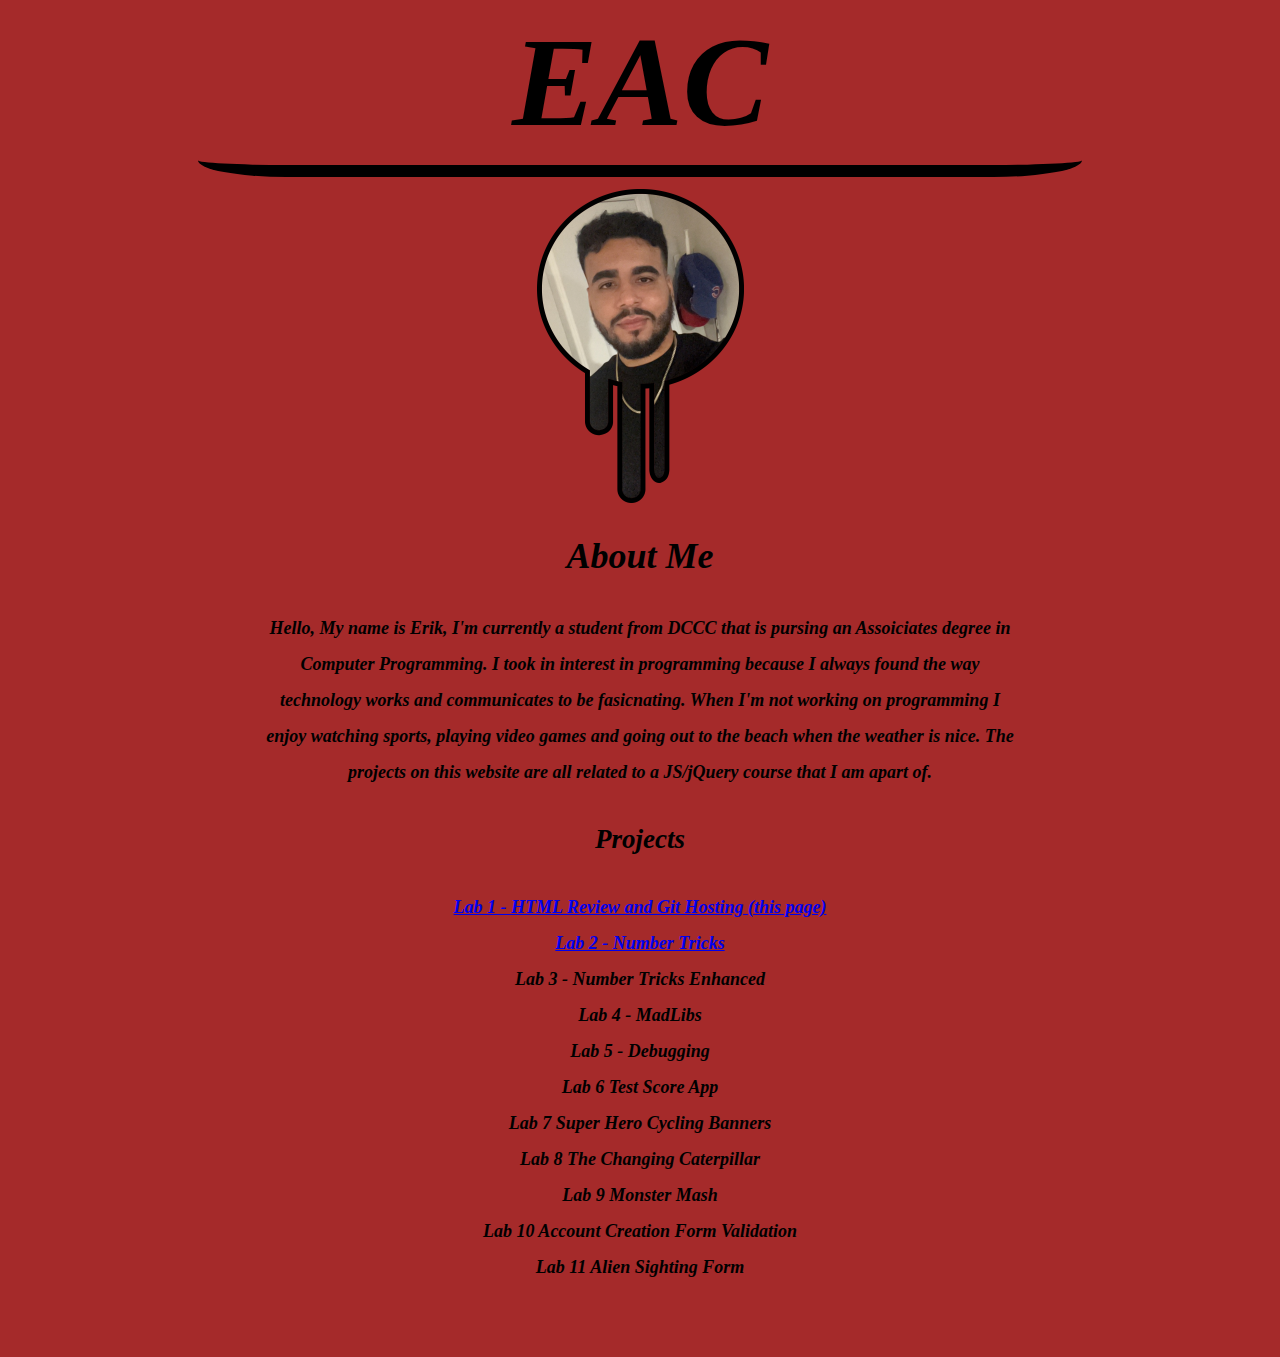
==== index.html @ 5637ac67 "Update index.html" ====
<!DOCTYPE html>
<html lang="en">

<head>
  <meta charset="UTF-8">
  <meta name="viewport" content="width=device-width, initial-scale=1.0">
  <link rel="stylesheet" href="stylesheet.css">
  <title>EAC</title>
</head>

<body>

  <header class="line">
    <h1>EAC</h1>
  </header>


  <div id="meimg">
    <img id="id" src="img/jr.png" alt="Picofme">
  </div>

  <div id="info">
    <h1>About Me</h1>

    <div id="txt">
      <p>
        Hello, My name is Erik, I'm currently a student from DCCC that is pursing an Assoiciates degree in Computer
        Programming. I took in interest in programming because I always found the way technology works and communicates
        to be fasicnating.
        When I'm not working on programming I enjoy watching sports, playing video games and going out to the beach when
        the weather is nice.
        The projects on this website are all related to a JS/jQuery course that I am apart of.



      </p>


      <div id="projectlist" class="project">
        <h2>Projects</h2>

        <a href="https://eac00.github.io/Portfolio/"><div class="project">Lab 1 - HTML Review and Git Hosting (this page)</div>
        </a>

        <a href="https://eac00.github.io/numberTricks/"><div class="project"><div class="project">Lab 2 - Number Tricks</div>
        </a>

        <div class="project">Lab 3 - Number Tricks Enhanced</div>
        </a>

        <div class="project">Lab 4 - MadLibs</div>
        </a>

        <div class="project">Lab 5 - Debugging</div>
        </a>

        <div class="project">Lab 6 Test Score App</div>
        </a>

        <div class="project">Lab 7 Super Hero Cycling Banners</div>
        </a>

        <div class="project">Lab 8 The Changing Caterpillar</div>
        </a>

        <div class="project"> Lab 9 Monster Mash</div>
        </a>

        <div class="project">Lab 10 Account Creation Form Validation</div>
        </a>

        <div class="project">Lab 11 Alien Sighting Form</div>
        </a>

      </div>


</body>

</html>
---- stylesheet.css ----
:root {
  font-family: 'Times New Roman', Times, serif;
  background-color: brown;
  text-emphasis-color: black;
  border-color: black;
}

header {
  padding-top: 0%;
  margin-top: 0%;
  text-align: center;
  font-size: 5vw;
  font-style: italic;
  font-weight: bold;

}

h1 {
  margin-top: 1%;
  margin-bottom: 1%;

}

body {
  padding-bottom: 5%;
}

.line {
  width: 70%;
  margin-left: auto;
  margin-right: auto;
  border-bottom-style: solid;
  border-bottom-width: 1vw;
  border-radius: 10%;
}

#info {
  text-align: center;
  font-style: italic;
  font-size: large;
  line-height: 2;
}

#meimg {
  text-align: center;
  margin-top: 1%;

}

#Picofme {
  width: 0.5px;
  height: 0.5px;
  border-radius: 50%;
  border-style: solid;

}

#txt {
  font-style: italic;
  font-size: large;
  text-align: center;
  font-weight: bold;
  margin-left: auto;
  margin-right: auto;
  padding-left: 20%;
  padding-right: 20%;
}

#project {
  background-color: black;
  border-bottom: 1vw;
}
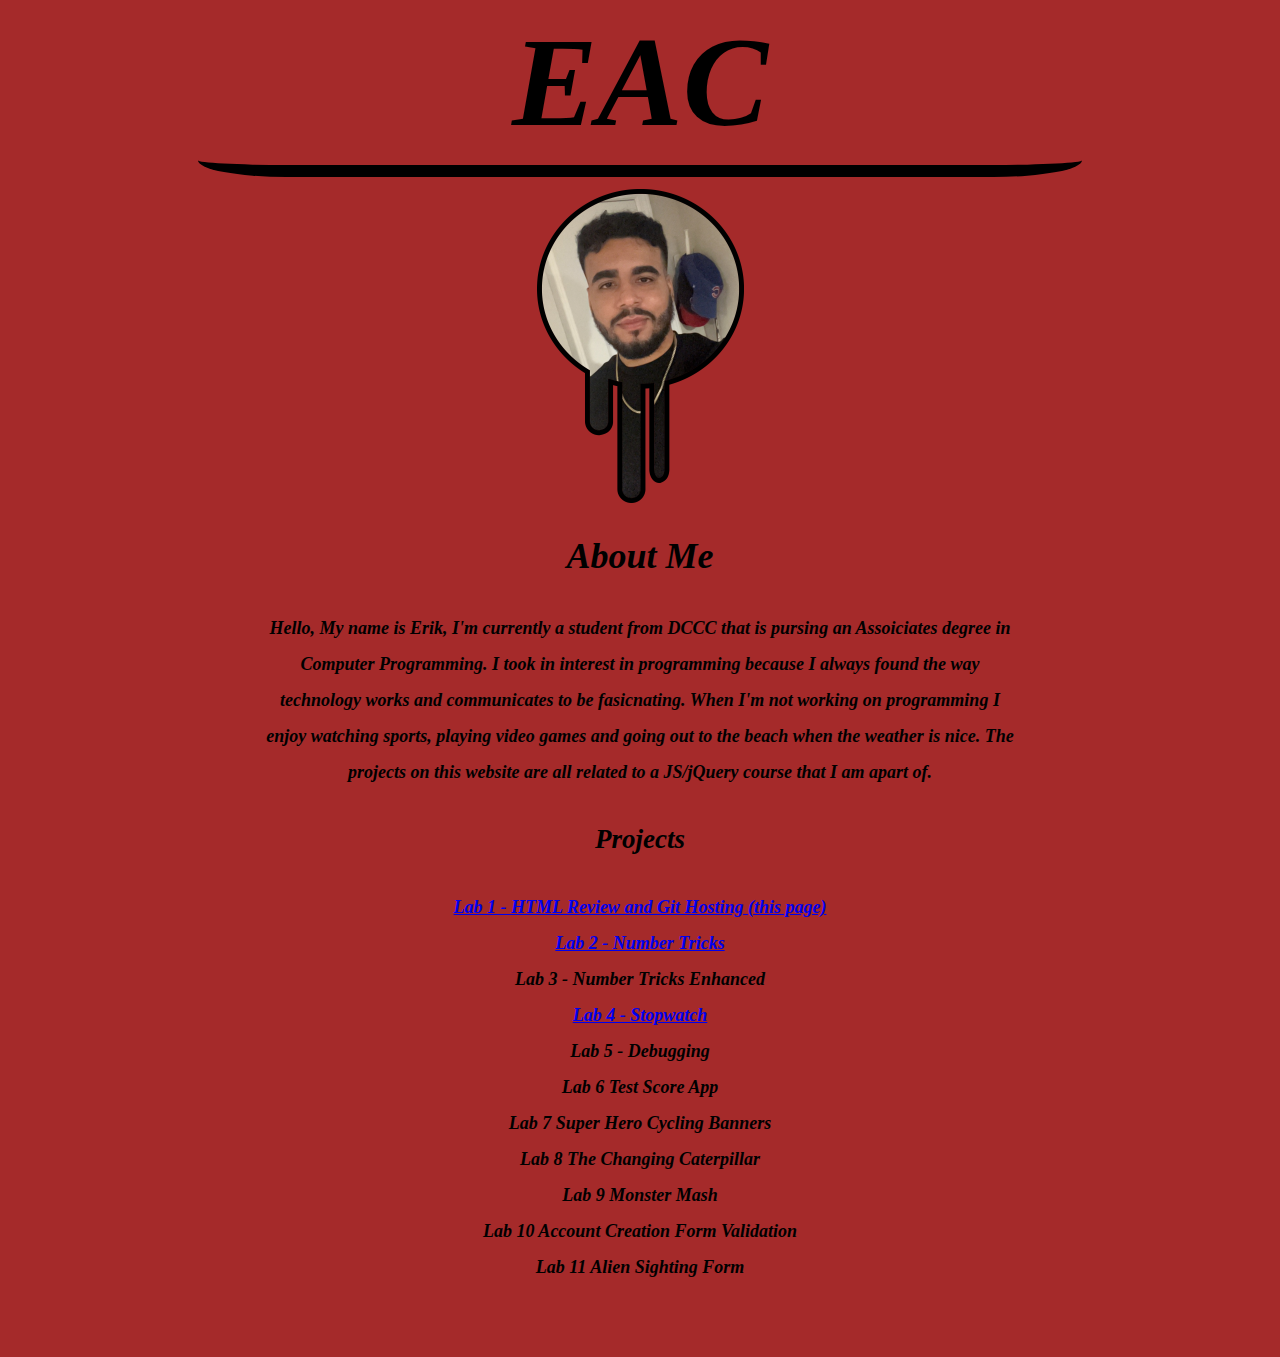
==== commit fc0491ab: "Update index.html" ====
--- a/index.html
+++ b/index.html
@@ -48,7 +48,7 @@
         <div class="project">Lab 3 - Number Tricks Enhanced</div>
         </a>
 
-        <div class="project">Lab 4 - MadLibs</div>
+        <a href="https://eac00.github.io/StopWatch/"><div class="project">Lab 4 - Stopwatch</div>
         </a>
 
         <div class="project">Lab 5 - Debugging</div>
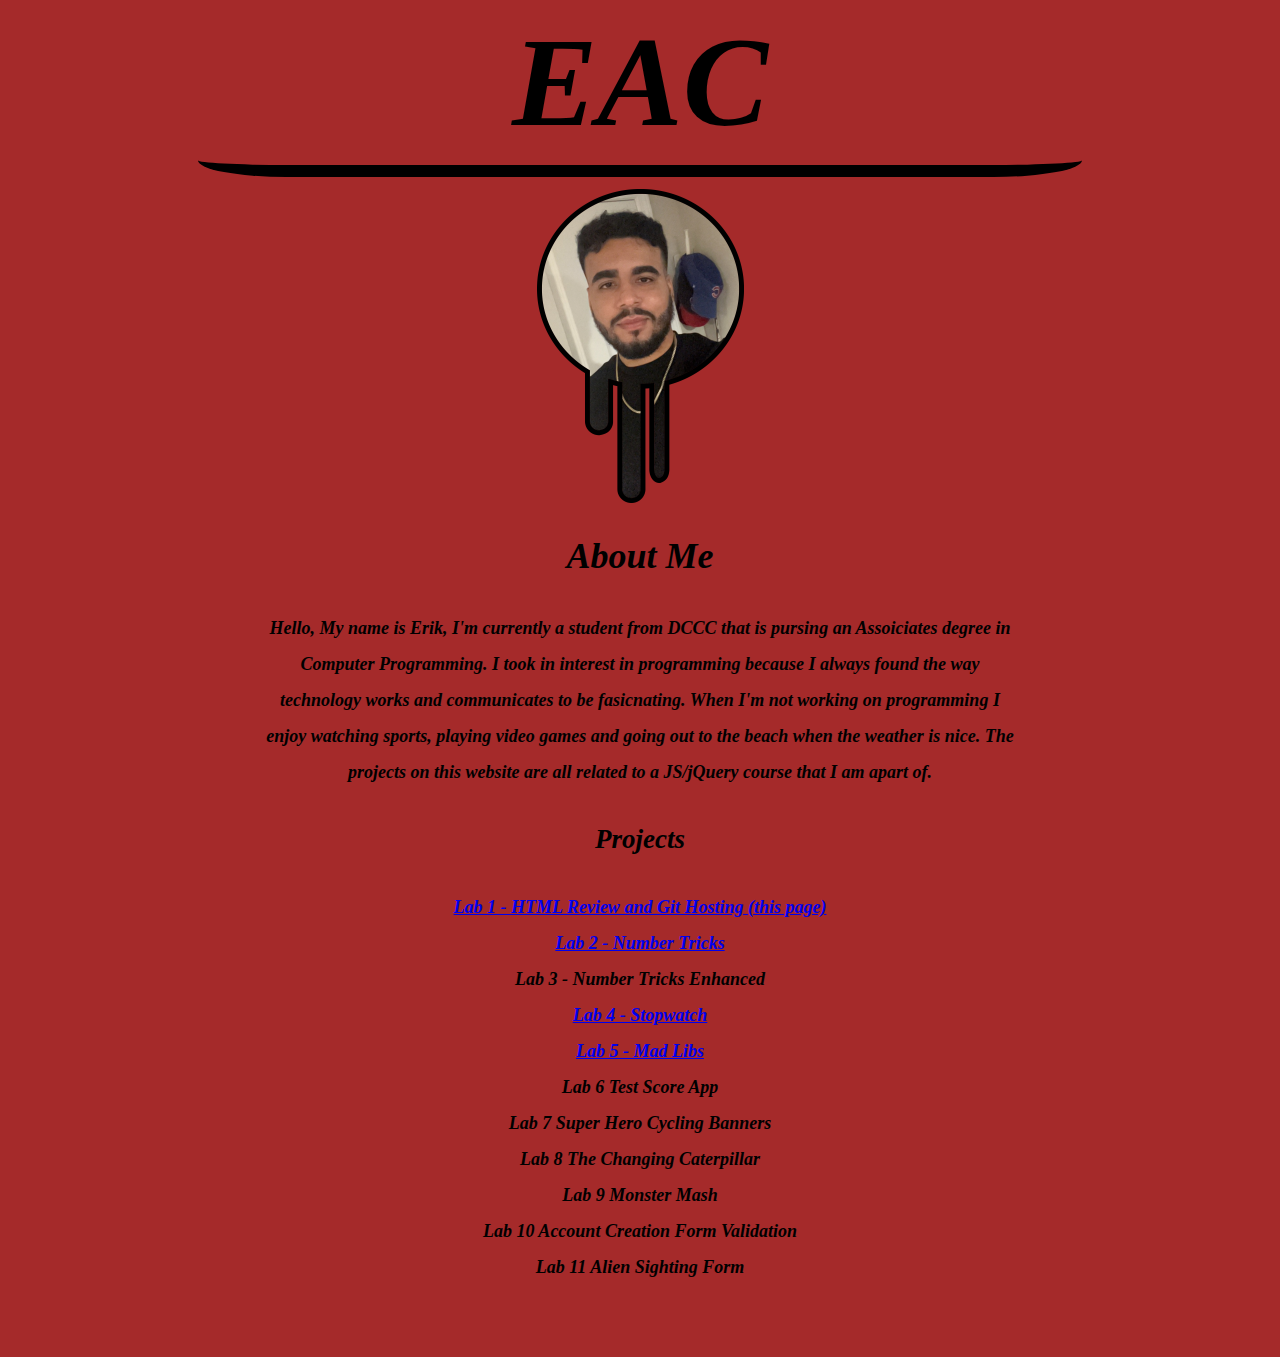
==== commit a9f8b795: "index.html" ====
--- a/index.html
+++ b/index.html
@@ -51,7 +51,7 @@
         <a href="https://eac00.github.io/StopWatch/"><div class="project">Lab 4 - Stopwatch</div>
         </a>
 
-        <div class="project">Lab 5 - Debugging</div>
+        <a href = "https://eac00.github.io/MadLib/"><div class="project">Lab 5 - Mad Libs</div>
         </a>
 
         <div class="project">Lab 6 Test Score App</div>
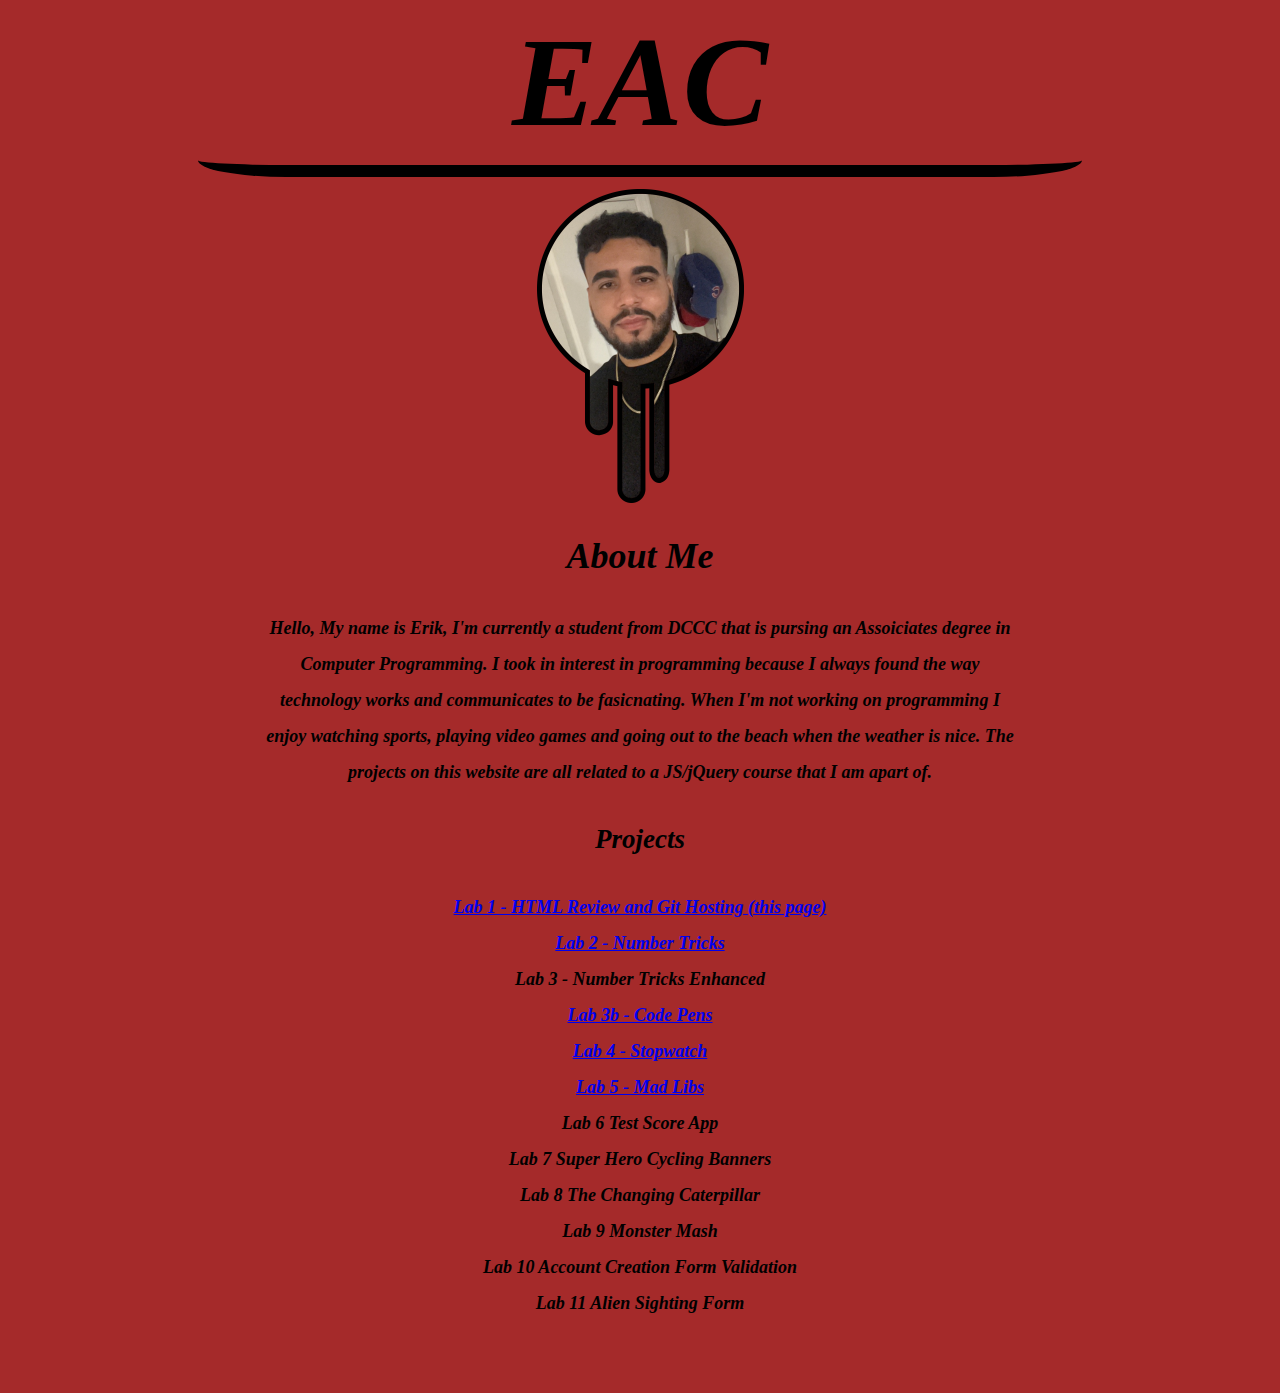
==== commit 0df2a1b7: "index.html" ====
--- a/index.html
+++ b/index.html
@@ -48,6 +48,9 @@
         <div class="project">Lab 3 - Number Tricks Enhanced</div>
         </a>
 
+        <a href="https://eac00.github.io/CodePens-TestScores/"><div class="project">Lab 3b - Code Pens</div>
+        </a>
+
         <a href="https://eac00.github.io/StopWatch/"><div class="project">Lab 4 - Stopwatch</div>
         </a>
 
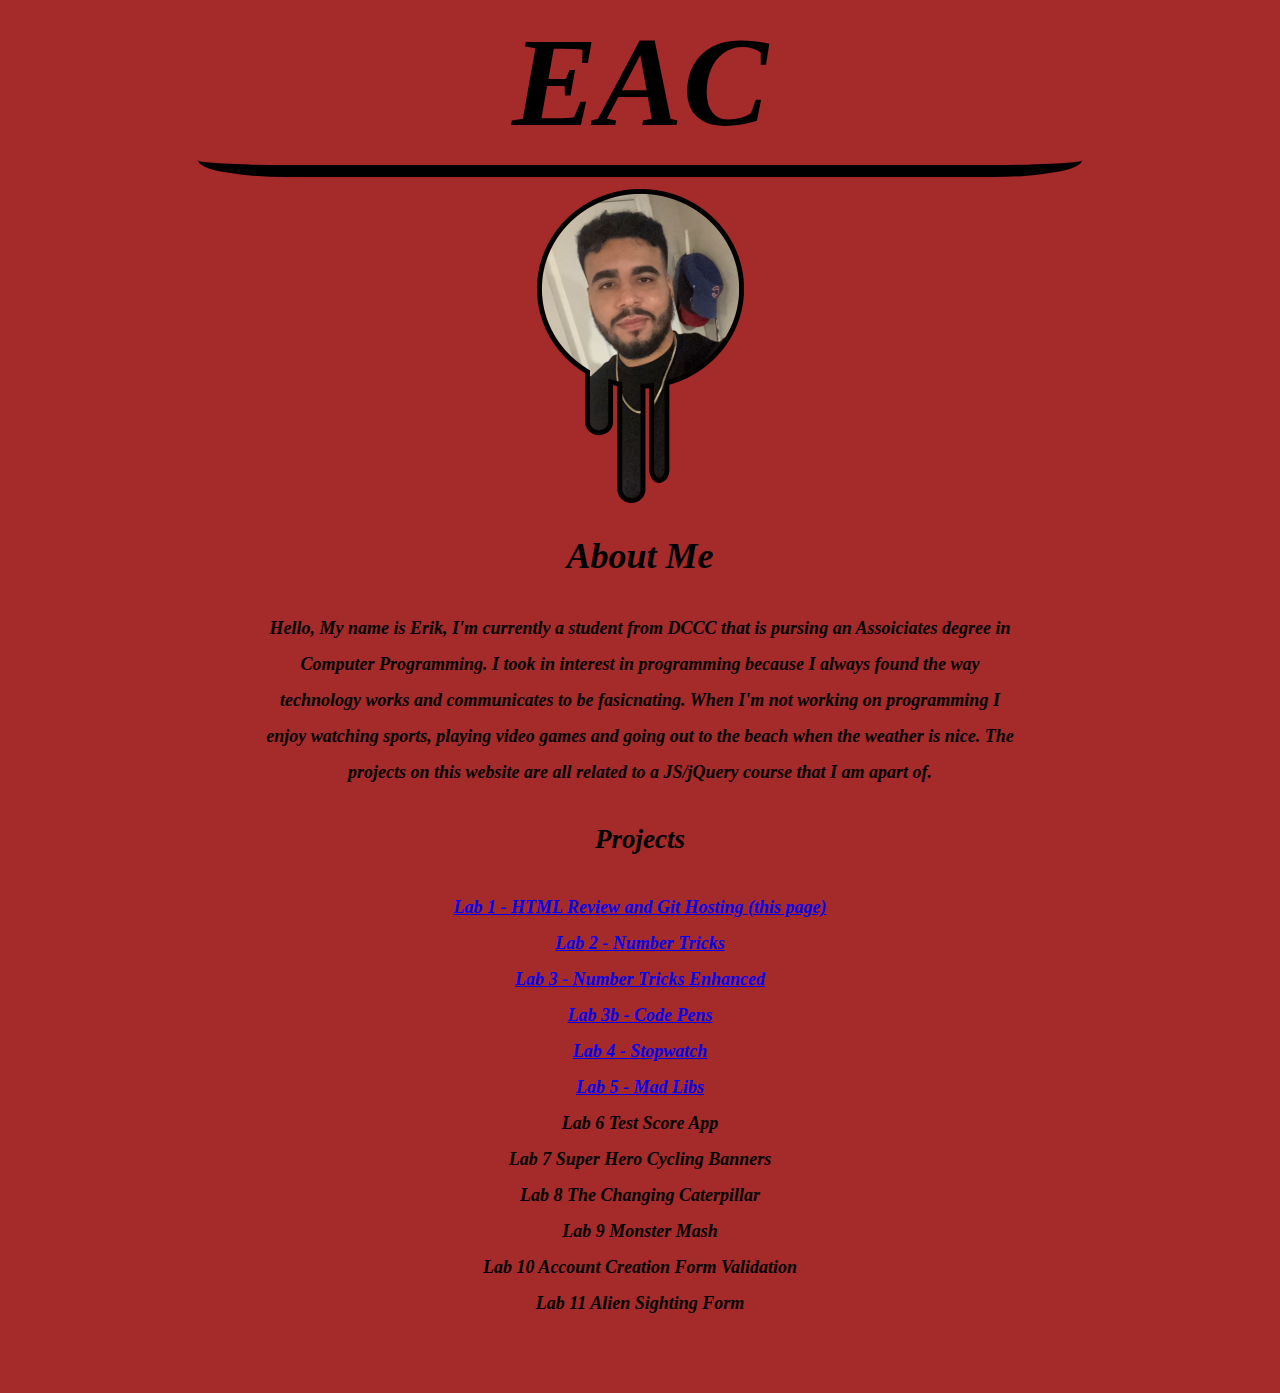
==== commit fb59f209: "index.html" ====
--- a/index.html
+++ b/index.html
@@ -45,7 +45,7 @@
         <a href="https://eac00.github.io/numberTricks/"><div class="project"><div class="project">Lab 2 - Number Tricks</div>
         </a>
 
-        <div class="project">Lab 3 - Number Tricks Enhanced</div>
+        <a href="https://eac00.github.io/numberTricks/"><div class="project">Lab 3 - Number Tricks Enhanced</div>
         </a>
 
         <a href="https://eac00.github.io/CodePens-TestScores/"><div class="project">Lab 3b - Code Pens</div>
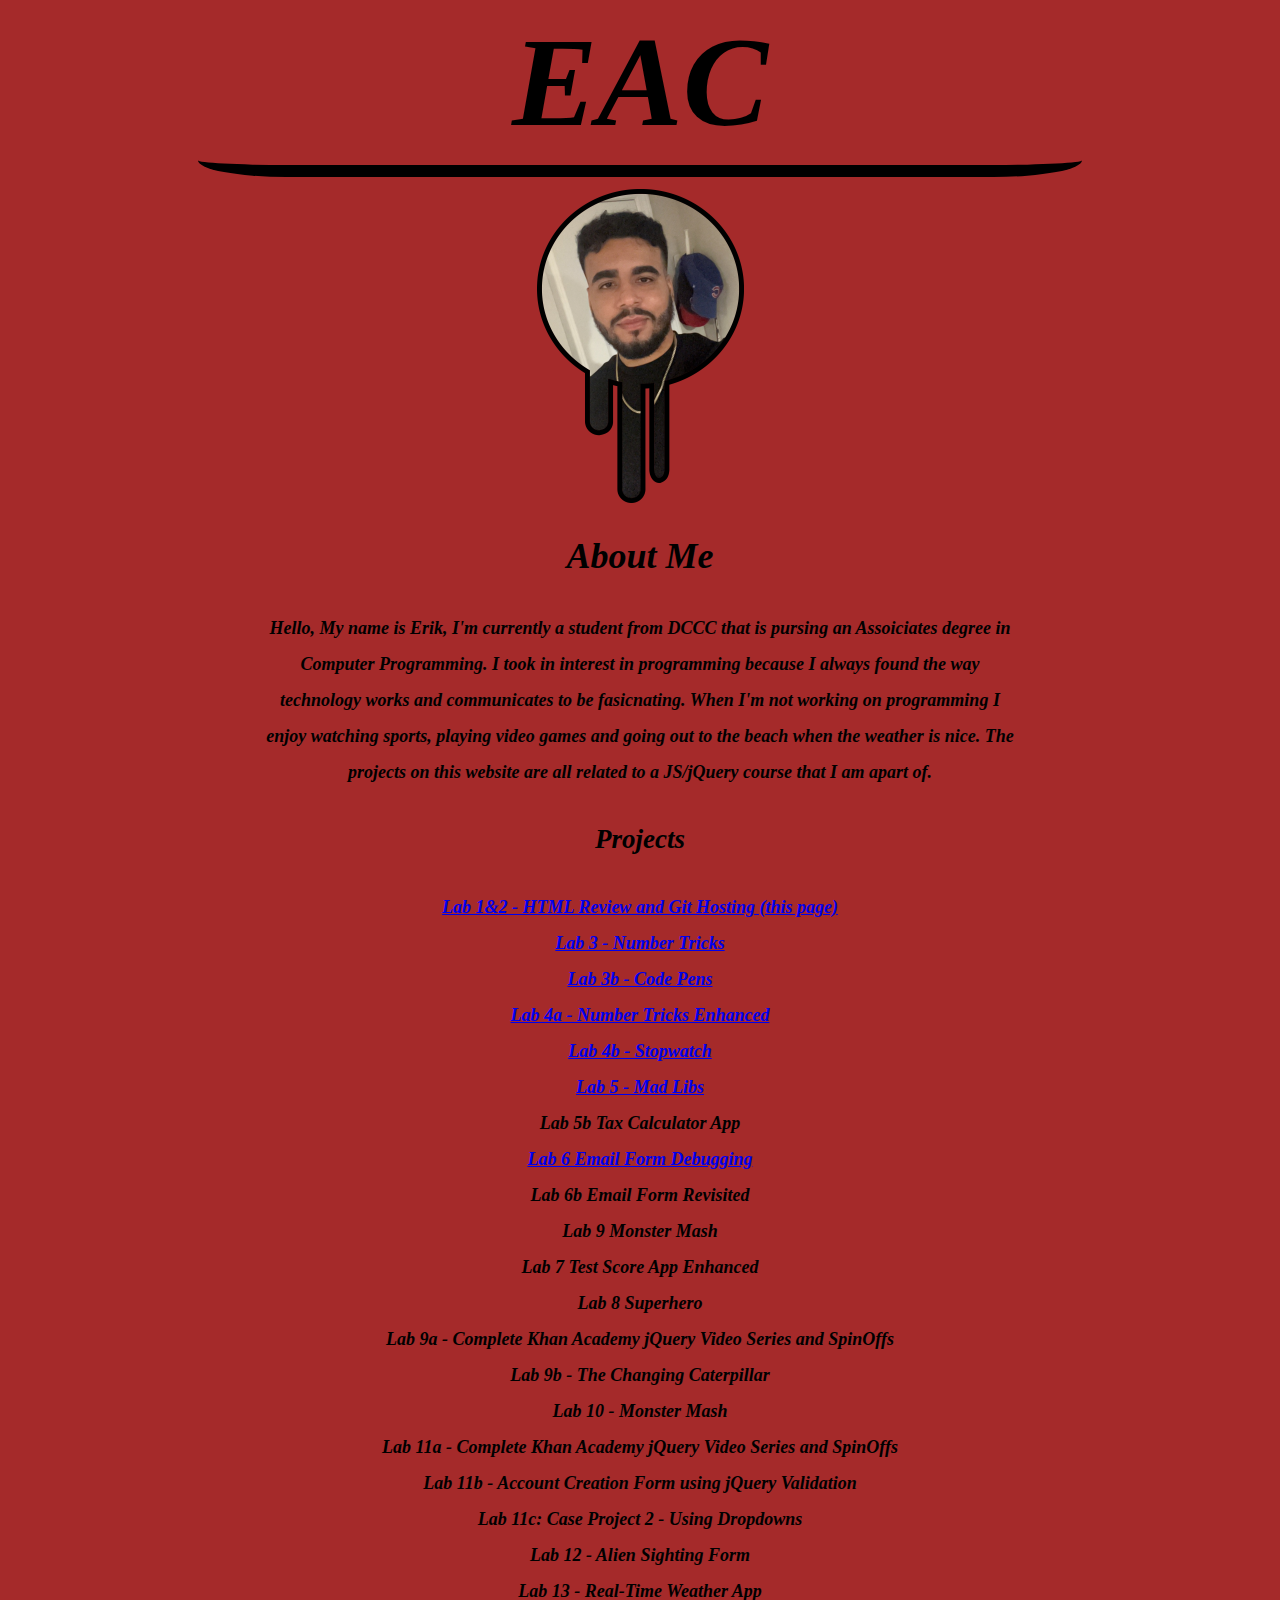
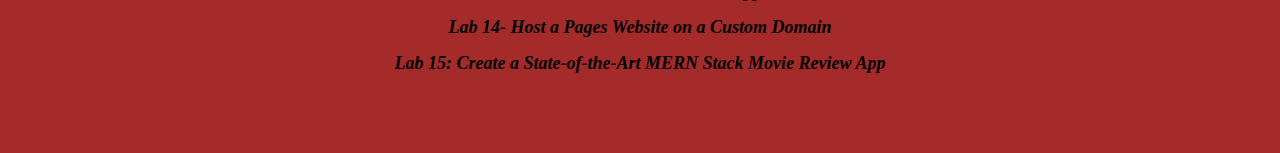
==== commit 1423fddb: "index.html" ====
--- a/index.html
+++ b/index.html
@@ -39,40 +39,70 @@
       <div id="projectlist" class="project">
         <h2>Projects</h2>
 
-        <a href="https://eac00.github.io/Portfolio/"><div class="project">Lab 1 - HTML Review and Git Hosting (this page)</div>
+        <a href="https://eac00.github.io/Portfolio/"><div class="project">Lab 1&2 - HTML Review and Git Hosting (this page)</div>
         </a>
 
-        <a href="https://eac00.github.io/numberTricks/"><div class="project"><div class="project">Lab 2 - Number Tricks</div>
-        </a>
-
-        <a href="https://eac00.github.io/numberTricks/"><div class="project">Lab 3 - Number Tricks Enhanced</div>
+        <a href="https://eac00.github.io/numberTricks/"><div class="project"><div class="project">Lab 3 - Number Tricks</div>
         </a>
 
         <a href="https://eac00.github.io/CodePens-TestScores/"><div class="project">Lab 3b - Code Pens</div>
         </a>
 
-        <a href="https://eac00.github.io/StopWatch/"><div class="project">Lab 4 - Stopwatch</div>
+         <a href="https://eac00.github.io/numberTricks/"><div class="project">Lab 4a - Number Tricks Enhanced</div>
+        </a>
+
+        <a href="https://eac00.github.io/StopWatch/"><div class="project">Lab 4b - Stopwatch</div>
         </a>
 
         <a href = "https://eac00.github.io/MadLib/"><div class="project">Lab 5 - Mad Libs</div>
         </a>
 
-        <div class="project">Lab 6 Test Score App</div>
+        <div class="project">Lab 5b Tax Calculator App</div>
         </a>
 
-        <div class="project">Lab 7 Super Hero Cycling Banners</div>
+        <a href = "https://eac00.github.io/Email-List-Debugging/"><div class="project">Lab 6 Email Form Debugging</div>
         </a>
 
-        <div class="project">Lab 8 The Changing Caterpillar</div>
+        <div class="project">Lab 6b Email Form Revisited</div>
         </a>
 
         <div class="project"> Lab 9 Monster Mash</div>
         </a>
 
-        <div class="project">Lab 10 Account Creation Form Validation</div>
+        <div class="project">Lab 7 Test Score App Enhanced</div>
         </a>
 
-        <div class="project">Lab 11 Alien Sighting Form</div>
+        <div class="project">Lab 8 Superhero</div>
+        </a>
+
+        <div class="project">Lab 9a - Complete Khan Academy jQuery Video Series and SpinOffs</div>
+        </a>
+
+        <div class="project">Lab 9b - The Changing Caterpillar</div>
+        </a>
+
+        <div class="project">Lab 10 - Monster Mash</div>
+        </a>
+
+        <div class="project">Lab 11a - Complete Khan Academy jQuery Video Series and SpinOffs</div>
+        </a>
+
+        <div class="project">Lab 11b - Account Creation Form using jQuery Validation</div>
+        </a>
+
+        <div class="project">Lab 11c: Case Project 2 - Using Dropdowns</div>
+        </a>
+
+        <div class="project">Lab 12 - Alien Sighting Form</div>
+        </a>
+
+        <div class="project">Lab 13 - Real-Time Weather App</div>
+        </a>
+
+        <div class="project">Lab 14- Host a Pages Website on a Custom Domain</div>
+        </a>
+
+        <div class="project">Lab 15: Create a State-of-the-Art MERN Stack Movie Review App</div>
         </a>
 
       </div>
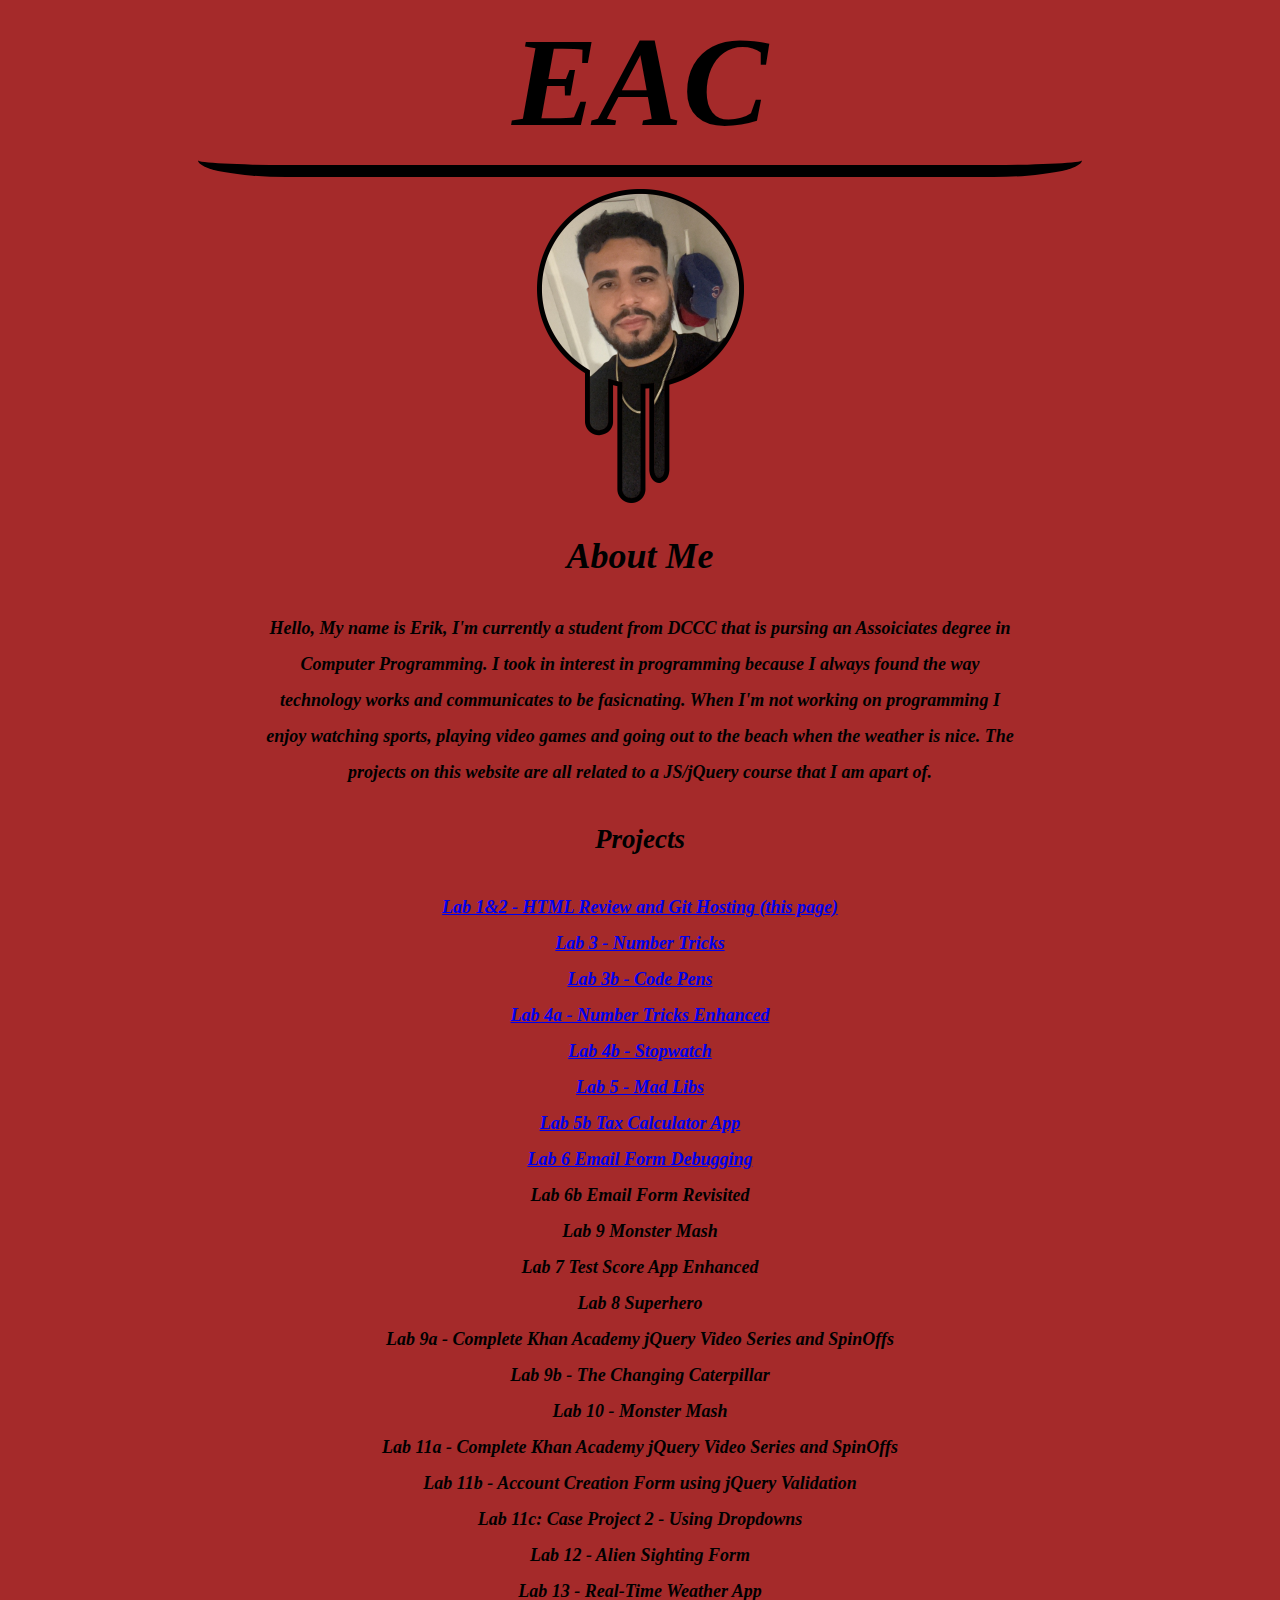
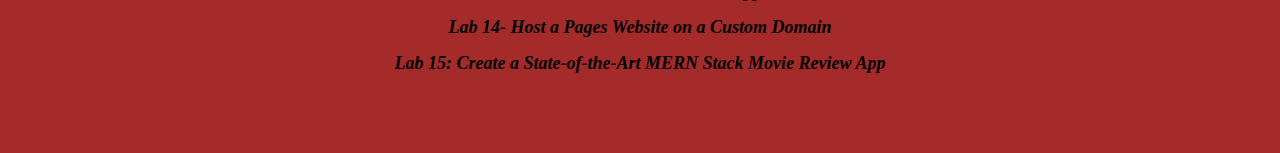
==== commit 9de07a61: "index.html" ====
--- a/index.html
+++ b/index.html
@@ -57,7 +57,7 @@
         <a href = "https://eac00.github.io/MadLib/"><div class="project">Lab 5 - Mad Libs</div>
         </a>
 
-        <div class="project">Lab 5b Tax Calculator App</div>
+        <a href = "https://eac00.github.io/Tax-Calculator/"><div class="project">Lab 5b Tax Calculator App</div>
         </a>
 
         <a href = "https://eac00.github.io/Email-List-Debugging/"><div class="project">Lab 6 Email Form Debugging</div>
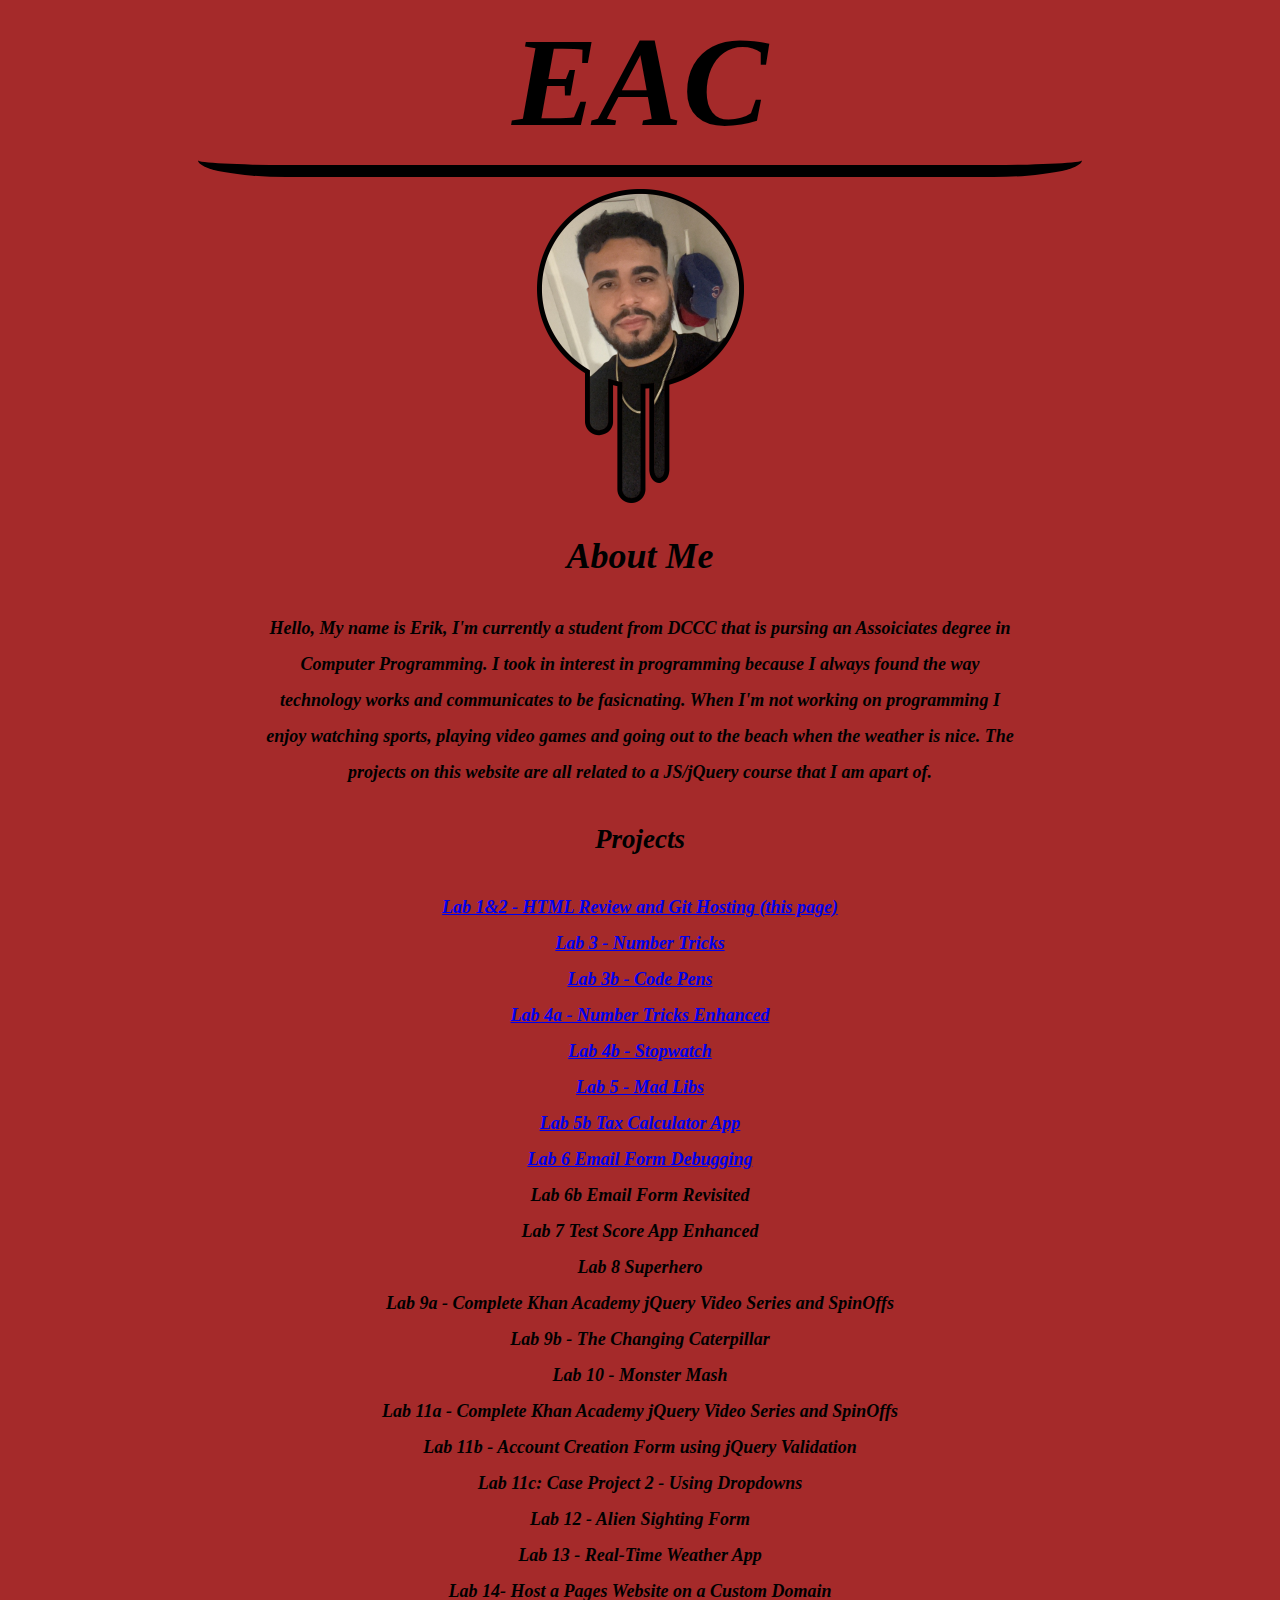
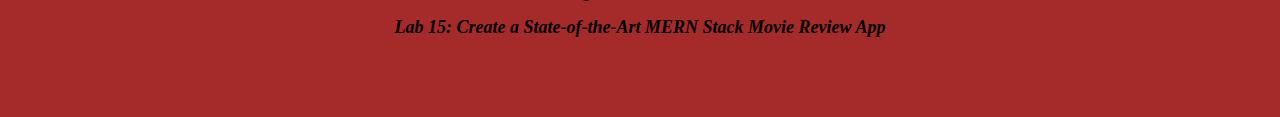
==== commit 3c3c3183: "index.html" ====
--- a/index.html
+++ b/index.html
@@ -66,9 +66,6 @@
         <div class="project">Lab 6b Email Form Revisited</div>
         </a>
 
-        <div class="project"> Lab 9 Monster Mash</div>
-        </a>
-
         <div class="project">Lab 7 Test Score App Enhanced</div>
         </a>
 
